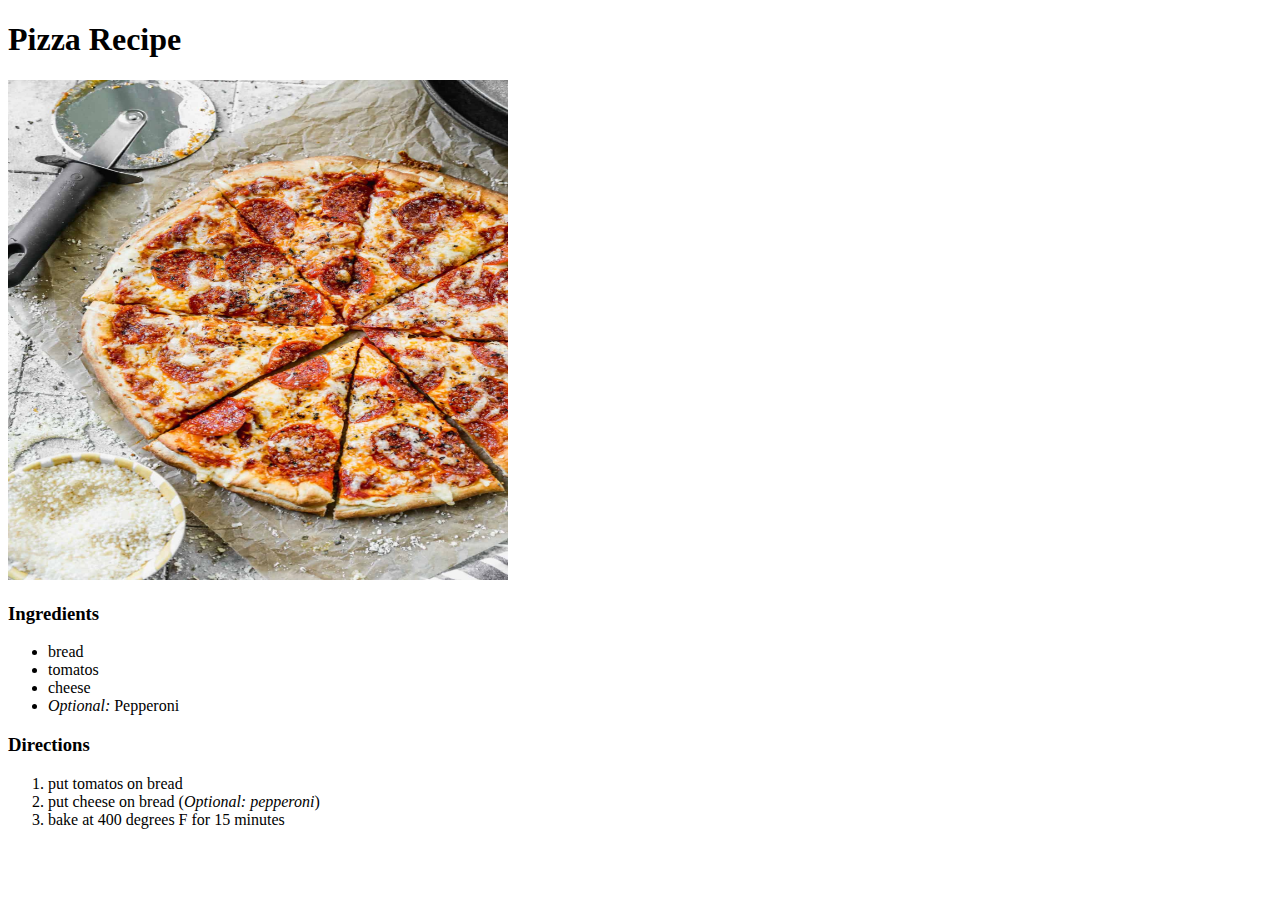
==== recipes/pizza.html @ 6b7c0686 "add ingredients and steps to pizza.html. also add pizza.jpg for viewing" ====
<!DOCTYPE html>
<html lang="en">
<head>
    <meta charset="UTF-8">
    <meta name="viewport" content="width=device-width, initial-scale=1.0">
    <title>Pizza Recipe</title>
</head>
<body>
    <h1>Pizza Recipe</h1>
    <img src="pizza.jpg" height="500" width="500">
    <h3>Ingredients</h3>
    <ul>
        <li>
            bread
        </li>
        <li>
            tomatos
        </li>
        <li>
            cheese
        </li>
        <li>
            <em>Optional:</em> Pepperoni
        </li>
    </ul>

    <h3>Directions</h3>
    <ol>
        <li>
            put tomatos on bread
        </li>
        <li>
            put cheese on bread (<em>Optional: pepperoni</em>)
        </li>
        <li>
            bake at 400 degrees F for 15 minutes
        </li>
    </ol>
</body>
</html>
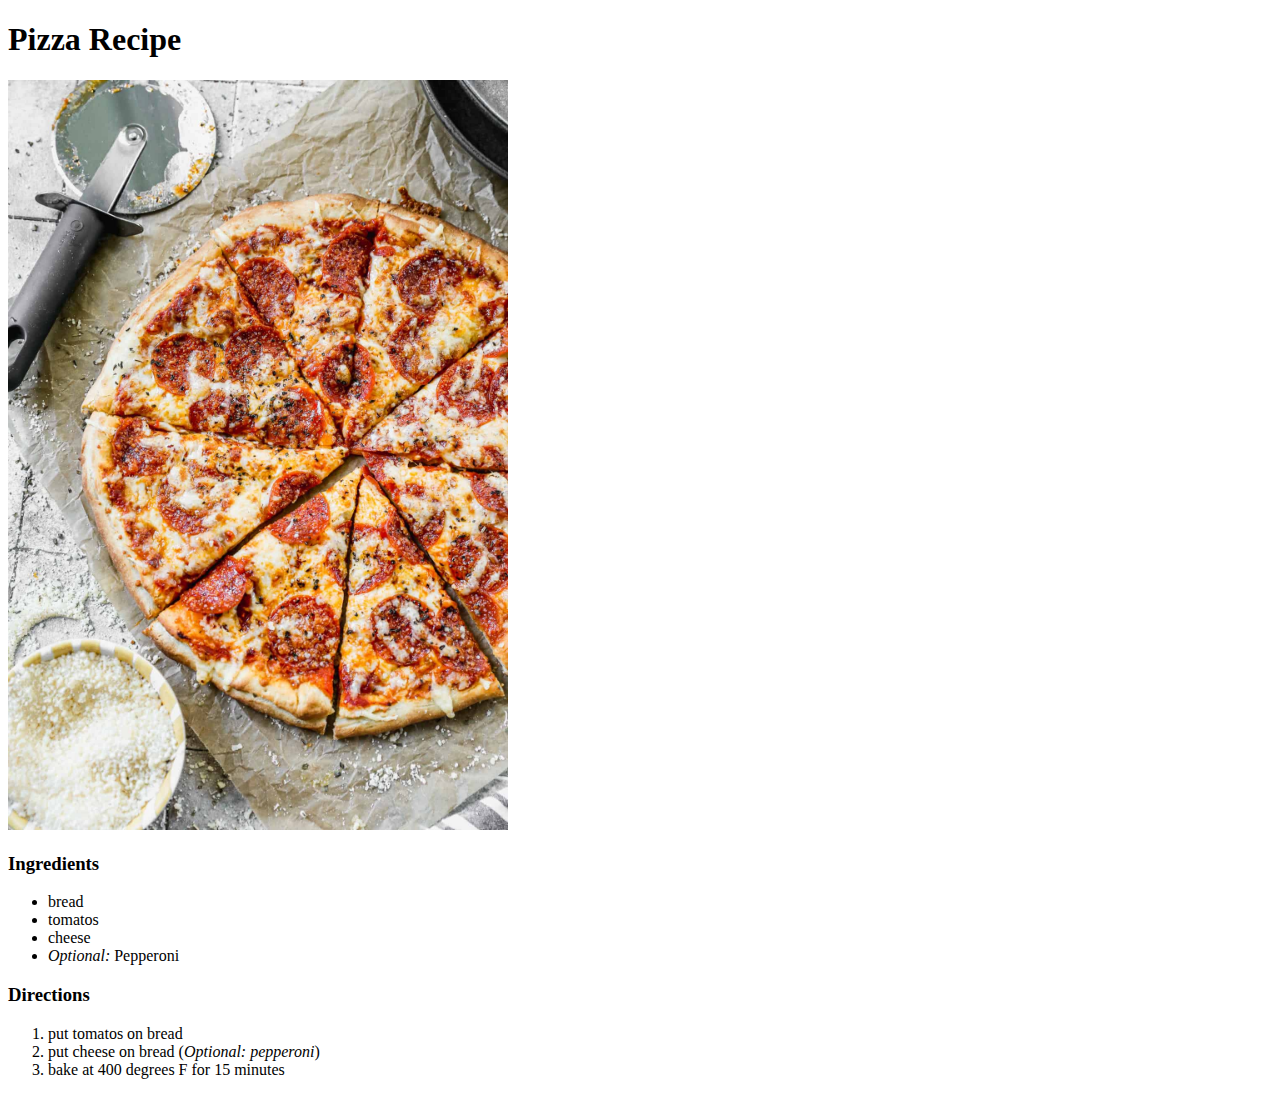
==== commit 1b1afe3c: "attempted to link css with html" ====
--- a/recipes/pizza.html
+++ b/recipes/pizza.html
@@ -4,10 +4,11 @@
     <meta charset="UTF-8">
     <meta name="viewport" content="width=device-width, initial-scale=1.0">
     <title>Pizza Recipe</title>
+    <link rel="stylesheet" href="styles.css"/>
 </head>
 <body>
     <h1>Pizza Recipe</h1>
-    <img src="pizza.jpg" height="500" width="500">
+    <img src="pizza.jpg" height=auto width="500">
     <h3>Ingredients</h3>
     <ul>
         <li>
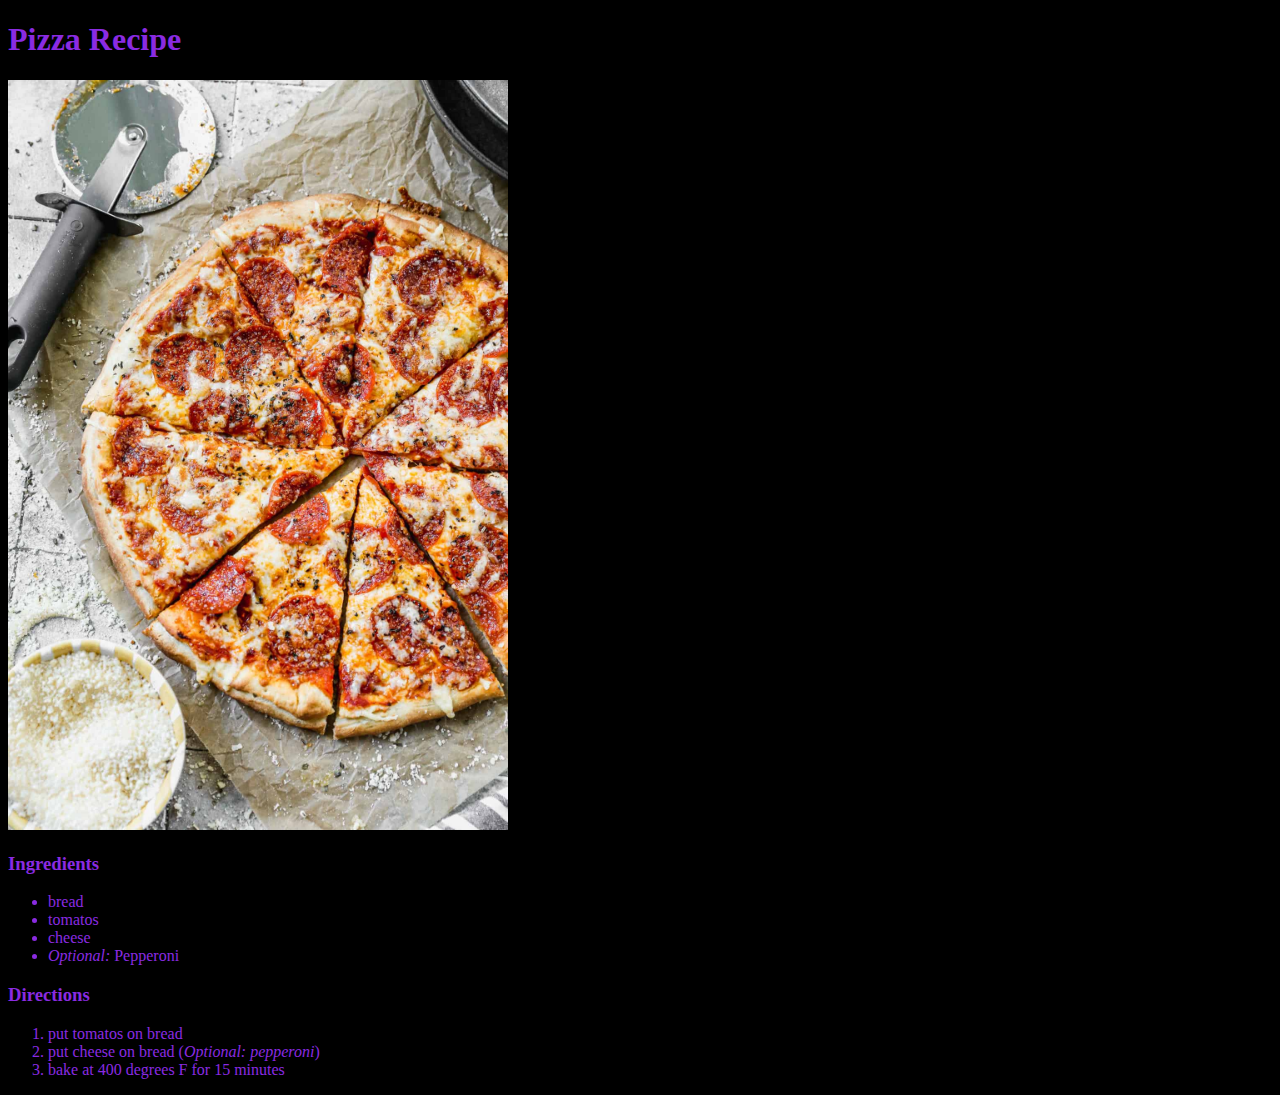
==== commit 6f6e09d3: "success" ====
--- a/recipes/pizza.html
+++ b/recipes/pizza.html
@@ -4,7 +4,7 @@
     <meta charset="UTF-8">
     <meta name="viewport" content="width=device-width, initial-scale=1.0">
     <title>Pizza Recipe</title>
-    <link rel="stylesheet" href="styles.css"/>
+    <link rel="stylesheet" href="../styles.css"/>
 </head>
 <body>
     <h1>Pizza Recipe</h1>
--- a/styles.css
+++ b/styles.css
@@ -0,0 +1,16 @@
+
+
+*{
+    color: blueviolet;
+    background-color:black;
+}
+
+.special_class{
+    color: darkblue;
+}
+
+/* one object can have one id; but use less */
+#id_label{
+    background-color: green;
+}
+
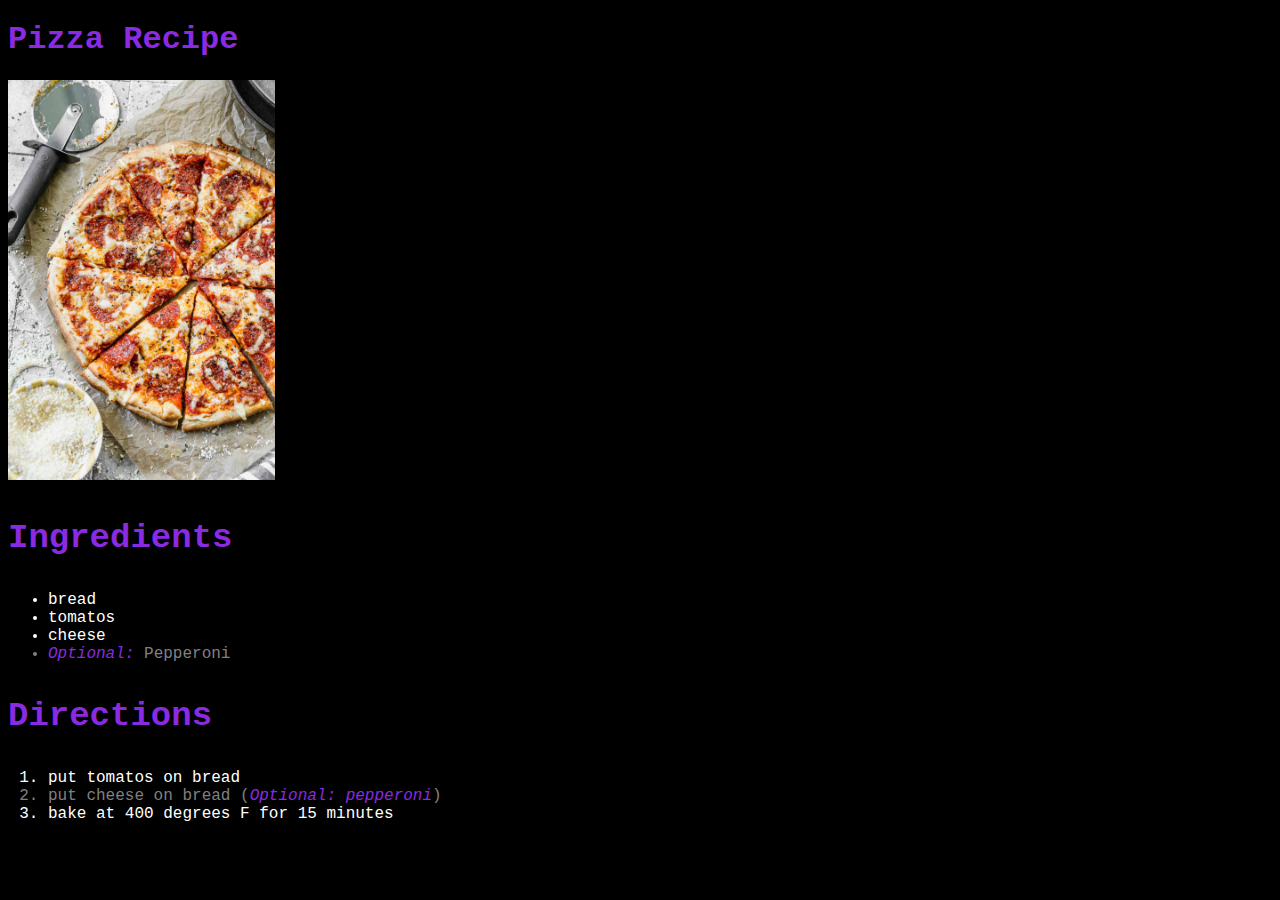
==== commit cfab4a43: "play around with css" ====
--- a/recipes/pizza.html
+++ b/recipes/pizza.html
@@ -5,11 +5,18 @@
     <meta name="viewport" content="width=device-width, initial-scale=1.0">
     <title>Pizza Recipe</title>
     <link rel="stylesheet" href="../styles.css"/>
+    <style>
+        li {
+            color: white;
+        }
+    </style>
 </head>
 <body>
-    <h1>Pizza Recipe</h1>
-    <img src="pizza.jpg" height=auto width="500">
-    <h3>Ingredients</h3>
+    <h1>
+        Pizza Recipe
+    </h1>
+    <img src="pizza.jpg" height="400" width=auto>
+    <h3 class="section">Ingredients</h3>
     <ul>
         <li>
             bread
@@ -20,17 +27,17 @@
         <li>
             cheese
         </li>
-        <li>
+        <li class="optional">
             <em>Optional:</em> Pepperoni
         </li>
     </ul>
 
-    <h3>Directions</h3>
+    <h3 class="section">Directions</h3>
     <ol>
         <li>
             put tomatos on bread
         </li>
-        <li>
+        <li class="optional">
             put cheese on bread (<em>Optional: pepperoni</em>)
         </li>
         <li>
--- a/styles.css
+++ b/styles.css
@@ -3,6 +3,7 @@
 *{
     color: blueviolet;
     background-color:black;
+    font-family:"Lucida Console", "Courier New", monospace;
 }
 
 .special_class{
@@ -14,3 +15,10 @@
     background-color: green;
 }
 
+.section{
+    font-size: 34px;
+}
+
+.optional{
+    color: gray;
+}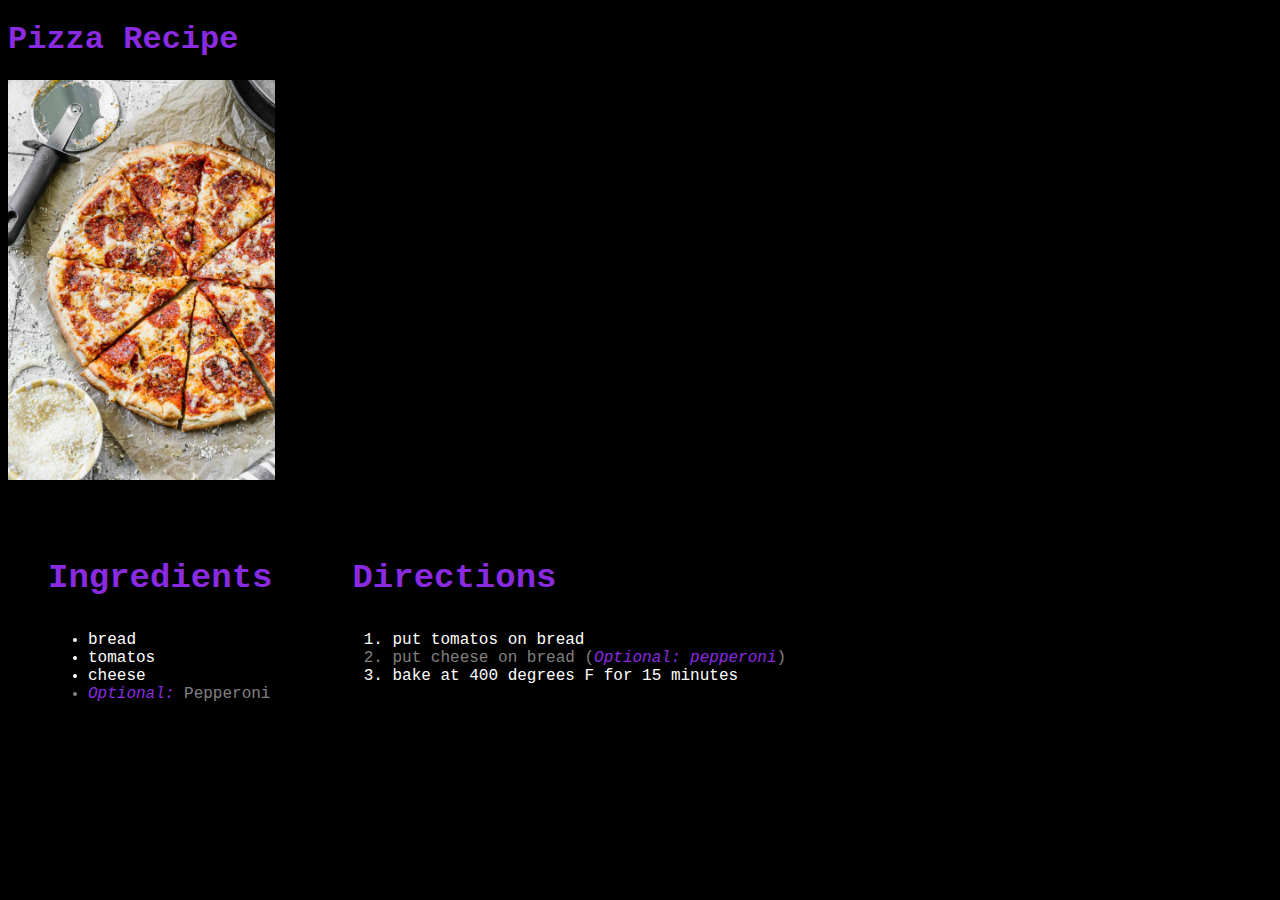
==== commit 2f3b53c9: "begin experimentation with js" ====
--- a/recipes/pizza.html
+++ b/recipes/pizza.html
@@ -5,6 +5,7 @@
     <meta name="viewport" content="width=device-width, initial-scale=1.0">
     <title>Pizza Recipe</title>
     <link rel="stylesheet" href="../styles.css"/>
+    <script src="javascript.js"></script>
     <style>
         li {
             color: white;
@@ -12,37 +13,48 @@
     </style>
 </head>
 <body>
+    <script>
+        console.log("Hello, World!")
+    </script>
     <h1>
         Pizza Recipe
     </h1>
     <img src="pizza.jpg" height="400" width=auto>
-    <h3 class="section">Ingredients</h3>
-    <ul>
-        <li>
-            bread
-        </li>
-        <li>
-            tomatos
-        </li>
-        <li>
-            cheese
-        </li>
-        <li class="optional">
-            <em>Optional:</em> Pepperoni
-        </li>
-    </ul>
-
-    <h3 class="section">Directions</h3>
-    <ol>
-        <li>
-            put tomatos on bread
-        </li>
-        <li class="optional">
-            put cheese on bread (<em>Optional: pepperoni</em>)
-        </li>
-        <li>
-            bake at 400 degrees F for 15 minutes
-        </li>
-    </ol>
+    <div class="blocks">
+        <div class="blocks_both">
+            <h3 class="section">Ingredients</h3>
+            <ul>
+                <li>
+                    bread
+                </li>
+                <li>
+                    tomatos
+                </li>
+                <li>
+                    cheese
+                </li>
+                <li class="optional">
+                    <em>Optional:</em> Pepperoni
+                </li>
+            </ul>
+        </div>
+        
+        <div class="blocks_both">
+            <h3 class="section">Directions</h3>
+            <ol>
+                <li>
+                    put tomatos on bread
+                </li>
+                <li class="optional">
+                    put cheese on bread (<em>Optional: pepperoni</em>)
+                </li>
+                <li>
+                    bake at 400 degrees F for 15 minutes
+                </li>
+            </ol>
+        </div>
+        
+    </div>
+    
 </body>
 </html>--- a/styles.css
+++ b/styles.css
@@ -6,15 +6,21 @@
     font-family:"Lucida Console", "Courier New", monospace;
 }
 
-.special_class{
-    color: darkblue;
-}
 
 /* one object can have one id; but use less */
 #id_label{
     background-color: green;
 }
 
+.blocks{
+    display: flex;
+    /*align-items: flex-end;
+    flex-direction: column;*/
+}
+
+.blocks_both{
+    margin: 40px;
+}
 .section{
     font-size: 34px;
 }
